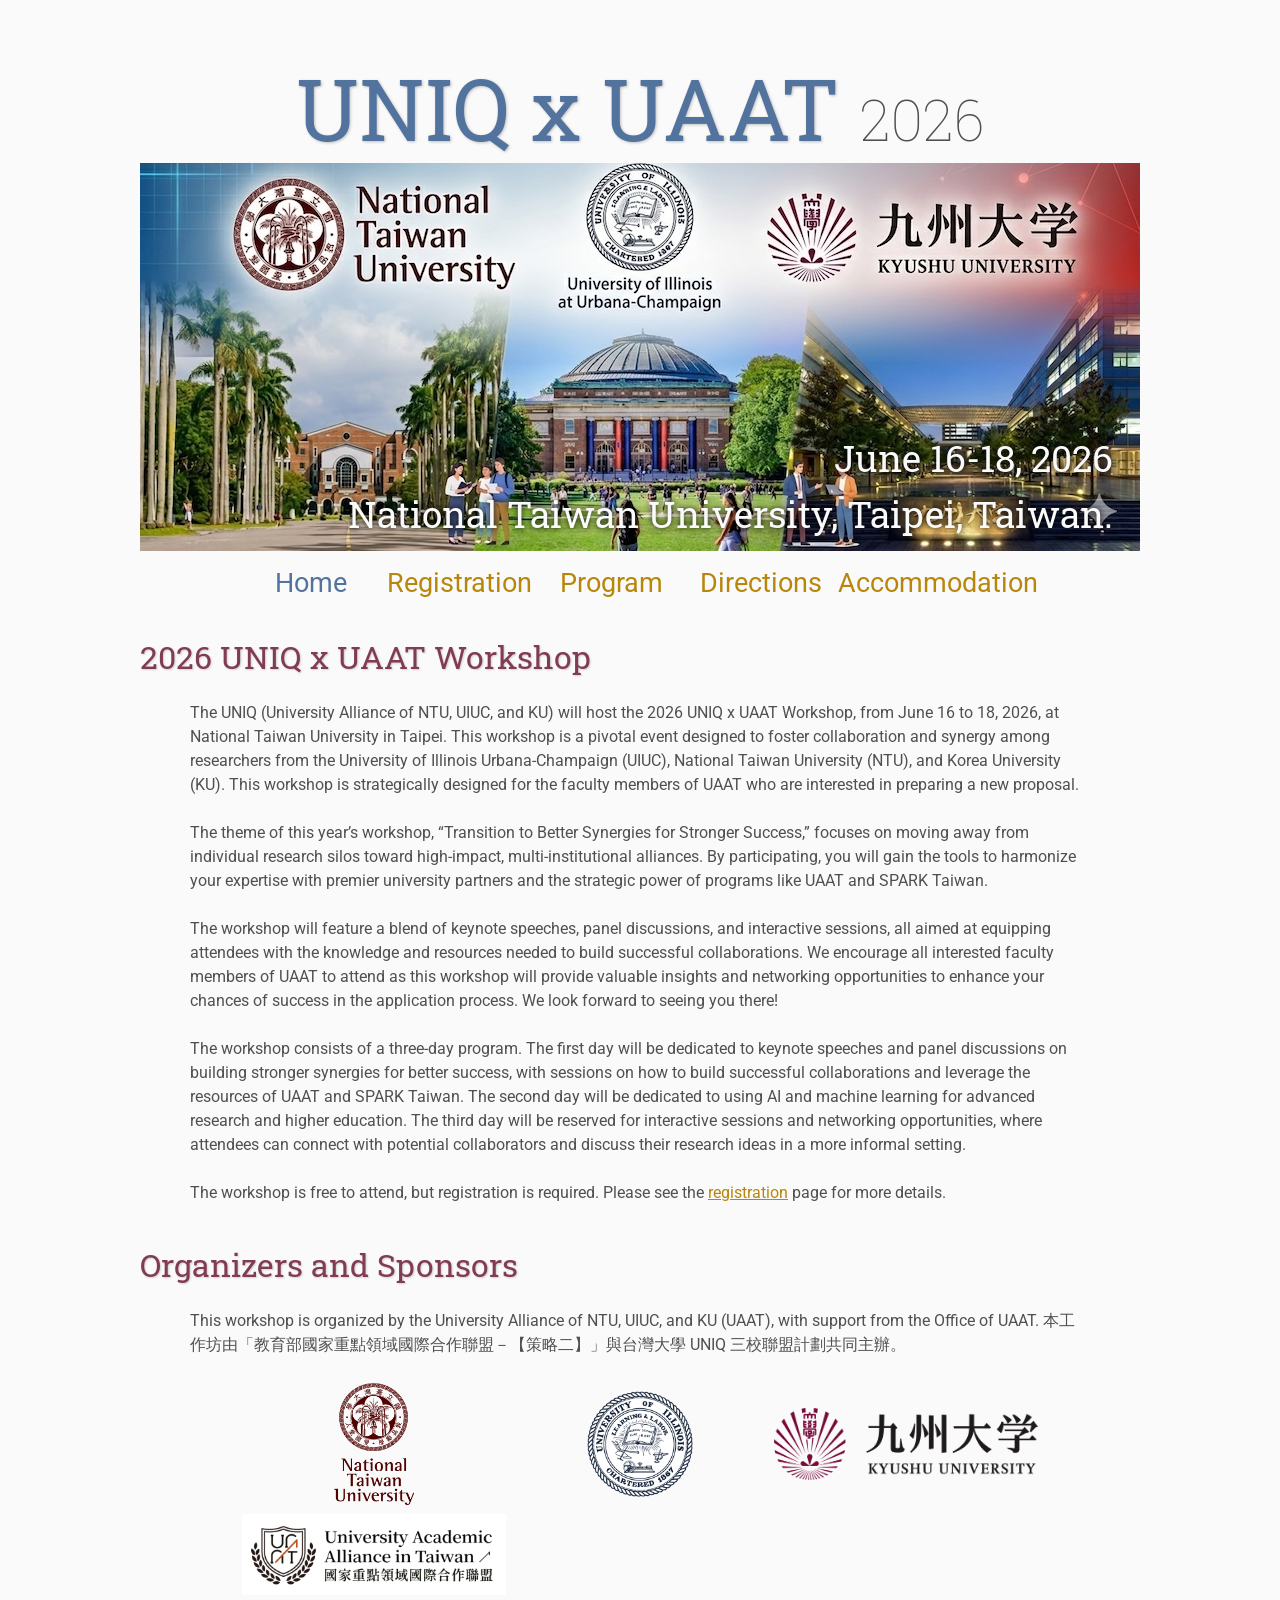
==== index.html @ dfc4db64 "import" ====
<!DOCTYPE html>
<html lang='en'>

<head>
    <base href=".">
    <link rel="shortcut icon" type="image/png" href="assets/favicon.png"/>
    <link rel="stylesheet" type="text/css" media="all" href="assets/main.css"/>
    <meta name="description" content="Conference">
    <meta name="resource-type" content="document">
    <meta name="distribution" content="global">
    <meta name="KeyWords" content="Conference">
    <title>2026 UNIQ x UAAT Workshop</title>
</head>

<body>

    <div class="banner">
        <img src="assets/banner.jpg" alt="Conference Banner">
        <div class="top-left">
            <span class="title2">UNIQ x UAAT</span> <span class="year">2026</span>
        </div>
        <div class="bottom-right">
            June 16-18, 2026 <br> National Taiwan University, Taipei, Taiwan.
        </div>
    </div>

    <table class="navigation">
        <tr>
            <td class="navigation">
                <a class="current" title="2026 UNIQ x UAAT Home Page" href=".">Home</a>
            </td>
            <td class="navigation">
                <a title="Register for the Workshop" href="registration">Registration</a>
            </td>
            <td class="navigation">
                <a title="Workshop Program" href="program">Program</a> 
            </td>
            <td class="navigation">
                <a title="Directions to the Workshop site" href="directions">Directions</a>
            </td>
            <td class="navigation">
                <a title="Conference Accommodation" href="accommodation">Accommodation</a>
            </td>
        </tr>
    </table>

    <h2>2026 UNIQ x UAAT Workshop</h2>
    <p>
        The UNIQ (University Alliance of NTU, UIUC, and KU) will host the 2026 UNIQ x UAAT Workshop, from 
        June 16 to 18, 2026, at National Taiwan University in Taipei. This workshop is a pivotal event designed to 
        foster collaboration and synergy among researchers from the University of Illinois Urbana-Champaign (UIUC), National Taiwan University (NTU), and Korea University (KU).
        This workshop is strategically designed for the faculty members of UAAT who are interested in preparing a new proposal. 
    <p>

    <p>
        The theme of this year’s workshop, “Transition to Better Synergies for Stronger Success,” focuses on moving 
        away from individual research silos toward high-impact, multi-institutional alliances. 
        By participating, you will gain the tools to harmonize your expertise with premier university partners 
        and the strategic power of programs like UAAT and SPARK Taiwan.
    </p>
    <p>
        The workshop will feature a blend of keynote speeches, panel discussions, and interactive sessions, all aimed 
        at equipping attendees with the knowledge and resources needed to build successful collaborations.
        We encourage all interested faculty members of UAAT to attend as this workshop will provide valuable insights and networking opportunities to 
        enhance your chances of success in the application process. We look forward to seeing you there!
    </p>

    <p>
        The workshop consists of a three-day program. The first day will be dedicated to keynote speeches and panel 
        discussions on building stronger synergies for better success, with sessions on how to build successful collaborations and leverage the resources of UAAT and SPARK Taiwan. 
        The second day will be dedicated to using AI and machine learning for advanced research and higher education. 
        The third day will be reserved for interactive sessions and networking opportunities, where attendees can connect with potential collaborators and discuss their research ideas in a more informal setting.
    </p>
        
    <p>
        The workshop is free to attend, but registration is required. Please see the <a title="Register for the Workshop" href="registration">registration</a> page for more details.

    </p>

    <h2>Organizers and Sponsors</h2>
    <p>
        This workshop is organized by the University Alliance of NTU, UIUC, and KU (UAAT), with support from the Office of UAAT. 
        本工作坊由「教育部國家重點領域國際合作聯盟－【策略二】」與台灣大學  UNIQ 三校聯盟計劃共同主辦。
    </p>
    <table class="sponsors">
        <tr>
            <td class="sponsor">
                <a href="http://www.ntu.edu.tw/">
                    <img src="assets/ntu_logo.png" alt="National Taiwan University" style="width: 30%">
                </a>
            </td>
            <td class="sponsor">
                <a href="http://www.illinois.edu/">
                    <img src="assets/University_of_Illinois_seal.png" alt="University_of_Illinois" style="width: 40%">
                </a>
            </td>
            <td class="sponsor">
                <a href="http://www.kyushu-u.ac.jp/">
                    <img src="assets/Kyushu_University_logo.png" alt="Kyushu University">
                </a>
            </td>
        </tr>        
        <tr>
            <td class="sponsor">
                <a href="https://uaat.ntu.edu.tw/">
                    <img src="assets/UAAT_logo.png" alt="University Academic Alliance in Taiwan" style="width: 100%">
                </a>
            </td>
        </tr>
    </table>
</body>
</html>
---- assets/main.css ----
/* main.css */

/* These are the colors and fonts used throughout the webpage.
 * I've listed them here so that a user may easily
 * do a search-and-replace for these to change the site theme.
 *   'Roboto',sans-serif; Font for the title text
 *   'Roboto-Slab',serif; Font for the body text 
 *   #fafafa; Background color of the site
 *   #505050; Foreground (text) color of the site
 *   #52739e; Navy, "Template" in the logo, current page in navigation, special titles in the Program
 *   #b2132e; Reddish, "Conference" in the logo, hover color for links
 *   #813c54; Heading color, titles in the Program
 *   #b8860b; Dark Goldenrod, color for links
 */

@import url('https://fonts.googleapis.com/css?family=Roboto%7CRoboto+Slab');

*{
    border:0;
    font:inherit;
    font-size:1em;
    margin:0;
    padding:0;
    vertical-align:baseline;
}

body{
    background-color: #fafafa;
    background-size: cover;
    background-attachment: fixed;
    color: #505050; 
    text-align:left;
    font-family:'Roboto',sans-serif;
    font-size:1em;
    line-height:1.5em;
    margin: 60px auto;
    width: 1000px;
}

a{color: #b8860b; text-decoration:none;}
a.current{color: #52739e;}
a.current:hover{color: #e82945;}
a:hover{color: #b2132e;}
a:active{color: #e82945;}
h1,h2,h3,h4{clear:left; color: #813c54; margin:1.5em 0em 1em 0em; font-family:'Roboto Slab',serif; text-shadow: 1px 1px 2px #d0d0d0;}
h1{font-size:2.67em;}
h2{font-size:2.00em;}
h3{font-size:1.67em;}
h4{font-size:1.33em;}
p{list-style:none; margin:24px auto 24px auto; padding:0px; width:900px; text-align:left;}
li a, p a {text-decoration:underline; text-decoration-color:#b8860b;}
ul{list-style:none; margin:24px auto 24px auto; padding:0px; width:800px; text-align:left;}
ul li{list-style:none; margin:0px auto 0px auto; padding:0px; text-align:left;}
i,em{font-style:italic;}
b,strong{font-weight:bold;}
sup{
    vertical-align: super;
    font-size: 0.8em;
    line-height: 0;
}
sub{
    vertical-align: sub;
    font-size: 0.8em;
    line-height: 0;
}
table{
    width: 1000px;
    margin: 12px auto 24px auto;
    float: center;
    /* UNCOMMENT THIS FOR DEBUGGING THE ALIGNMENT */
    /*border: 1px solid black;*/
}
th,td{
    text-align: left;
    /* UNCOMMENT THIS FOR DEBUGGING THE ALIGNMENT */
    /*border: 1px solid black;*/
}

/* Website Banner */
.banner {position: relative; font-family:'Roboto Slab',serif;}
.top-left {font-size:5.33em; color: #505050; background: #fafafa; text-align: center; width: 1000px; height: 67px; position: absolute; padding: 36px 0 0 0; top: 0px;}
.bottom-right {font-size:2.33em; color: #fafafa; line-height: 1.5em; width: auto; height: 100px; padding: 0px 27px 27px 0px; text-align: right; position: absolute; bottom: 0px; right: 0px; text-shadow: 0px 0px 6px #000000;}

/* Conference Title Logo */
.title1{color: #b2132e; text-shadow: 1px 1px 3px #c0c0c0;} 
.title2{color: #52739e; text-shadow: 1px 1px 3px #c0c0c0;}
.year{color: #505050; font-size:0.67em; font-weight: lighter;}

/* Navigation Links (Home, Registration, etc) */
table.navigation{width:800px;}
td.navigation{font-size:1.67em; white-space:nowrap; width:20%; text-align:center; vertical-align:middle; padding:0px 0px 0px 0px;}

/* Sponsor Images */
table.sponsors{width:800px;}
td.sponsor{white-space:nowrap; width:33%; text-align:center; vertical-align:middle; padding:0px 0px 0px 0px;}
td.sponsor img{width: 100%}

/* The Table on the Program Page */
td.room{padding: 4px 12px 4px 4px; width: 90%; vertical-align:bottom; font-size:1.67em; color: #52739e; height:32px;}
td.date{white-space:nowrap; width:130px; text-align:right; vertical-align:top; padding:4px 16px 0px 0px;}
td.title{padding: 4px 12px 4px 4px; width: 90%; vertical-align:top; font-size:1.5em; color: #813c54; height:32px; font-family:'Roboto Slab',serif; text-shadow: 1px 1px 2px #d0d0d0; }
td.title-special{padding: 4px 12px 4px 4px; width: 90%; vertical-align:top; font-size:1.67em; color: #52739e; height:32px; font-family:'Roboto Slab',serif; text-shadow: 1px 1px 2px #d0d0d0;}
td.speaker{padding: 4px 12px 4px 4px; font-style: italic; font-size:1em; max-height:999999px}
td.abstract{padding: 4px 12px 12px 4px; font-size:1em; max-height:999999px}
td.abstract img{display: block; margin: 4px auto 8px auto}
table.plenary{padding-top: 8px; background: #ffffff;}

/* Registration and Directions iframes and Images */
iframe.registration{display:block; margin:1em auto 2em auto; width:700px; height:1400px; border:none;}
iframe.directions{display:block; margin:1em auto 2em auto; width:800px; height:400px; border:none;}
img.center{display:block; width:67%; margin:1em auto 2em auto;}

/* Flyer Images */
table.flyers{width:800px;}
td.flyer{white-space:nowrap; width:50%; text-align:center; vertical-align:middle; padding:0px 0px 0px 0px;}
td.sponsor img{width: 100%}

footer{font-size:0.875em; margin-top:12em; text-align:center;}

/* My hacky way of making the site mobile-friendly */
@media only screen and (max-width: 1100px) {
    h2{font-size:3.00em;}
    p{font-size:1.5em; line-height:1.5em;}
    th,td,tr{font-size:1.5em; line-height:1.5em;}
    td.date{font-size:1em; padding-top:0.5em;}
    td.navigation{font-size:1.5em; padding:0px 20px 0px 20px;}
    table.footer{font-size:0.33em;}
}

nav {
    position: fixed;
    width: 40%;
    background-color: lightgrey;
    text-align: center;
    margin-bottom: 20px;
}

.section {
    height: 100%;
    padding-top: 20px;
}
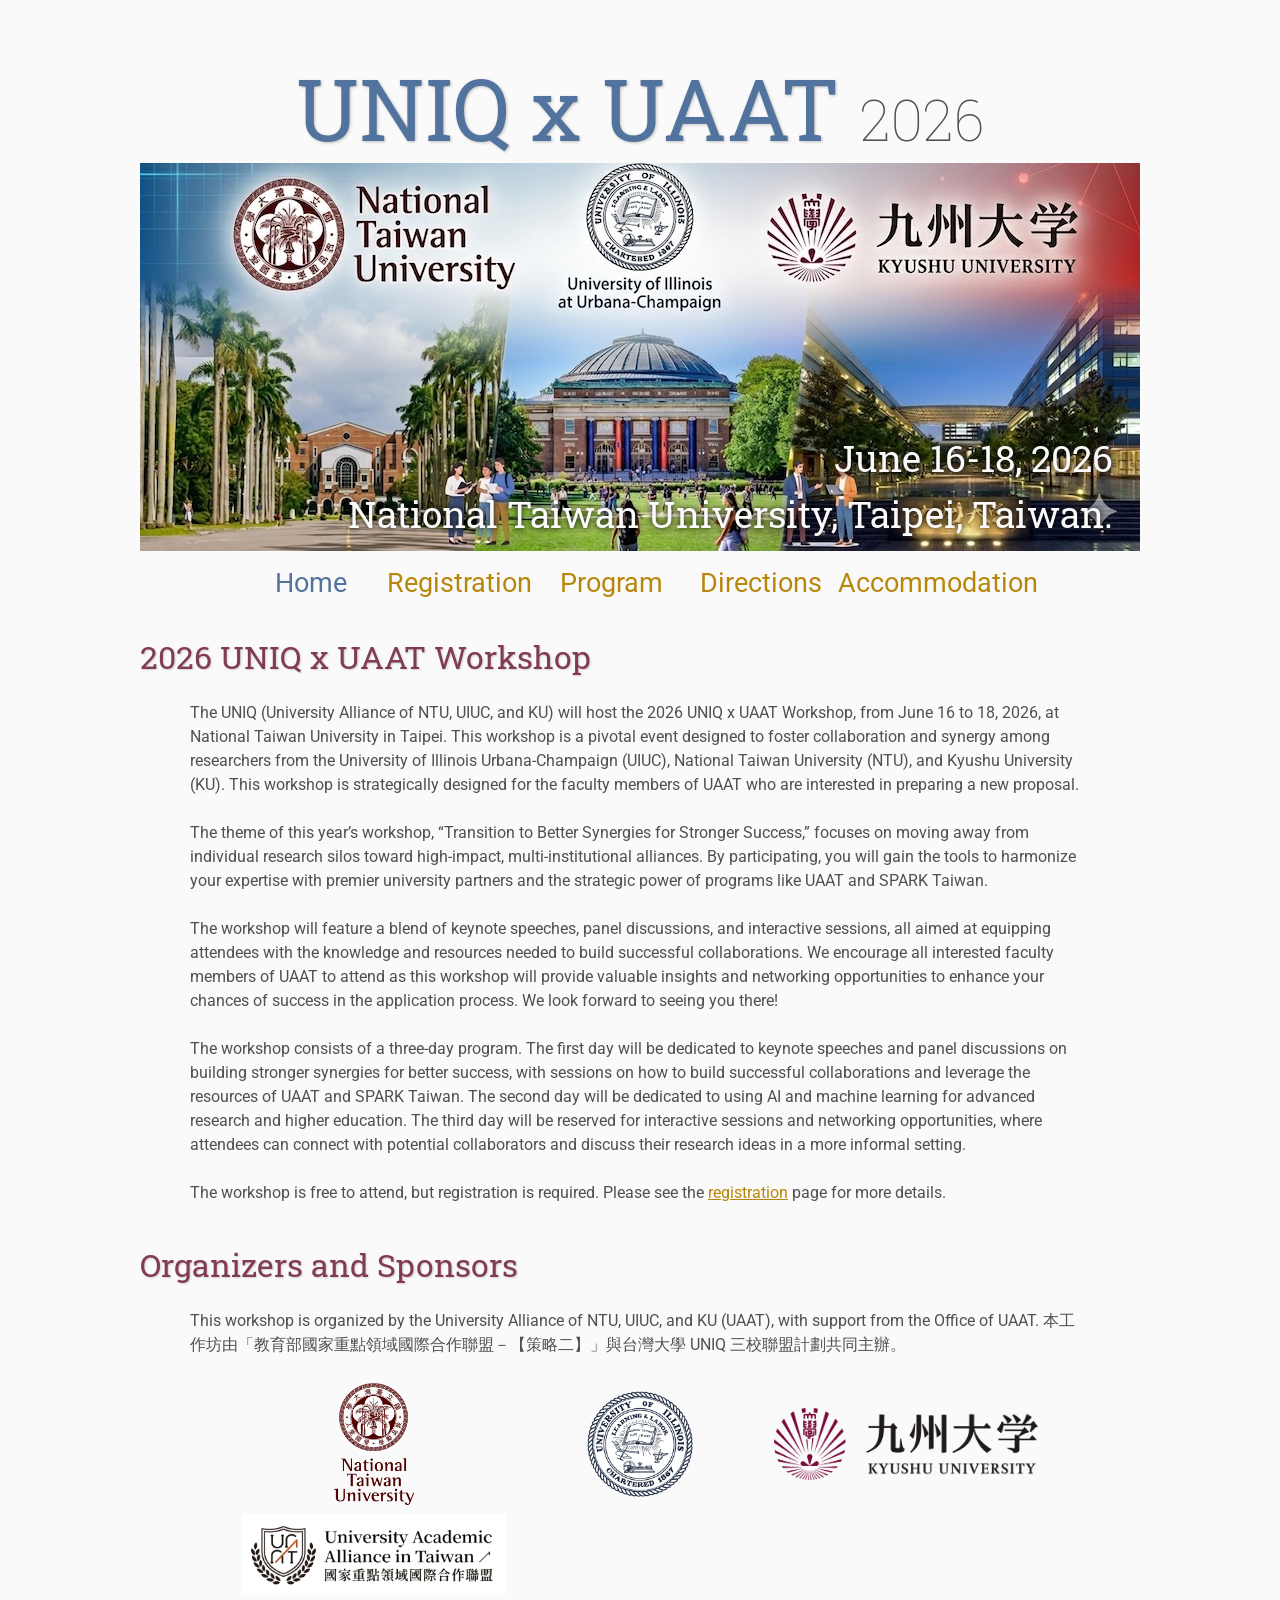
==== commit e6ee2eaa: "Correct university name from KU to Kyushu University" ====
--- a/index.html
+++ b/index.html
@@ -48,7 +48,7 @@
     <p>
         The UNIQ (University Alliance of NTU, UIUC, and KU) will host the 2026 UNIQ x UAAT Workshop, from 
         June 16 to 18, 2026, at National Taiwan University in Taipei. This workshop is a pivotal event designed to 
-        foster collaboration and synergy among researchers from the University of Illinois Urbana-Champaign (UIUC), National Taiwan University (NTU), and Korea University (KU).
+        foster collaboration and synergy among researchers from the University of Illinois Urbana-Champaign (UIUC), National Taiwan University (NTU), and Kyushu University (KU).
         This workshop is strategically designed for the faculty members of UAAT who are interested in preparing a new proposal. 
     <p>
 
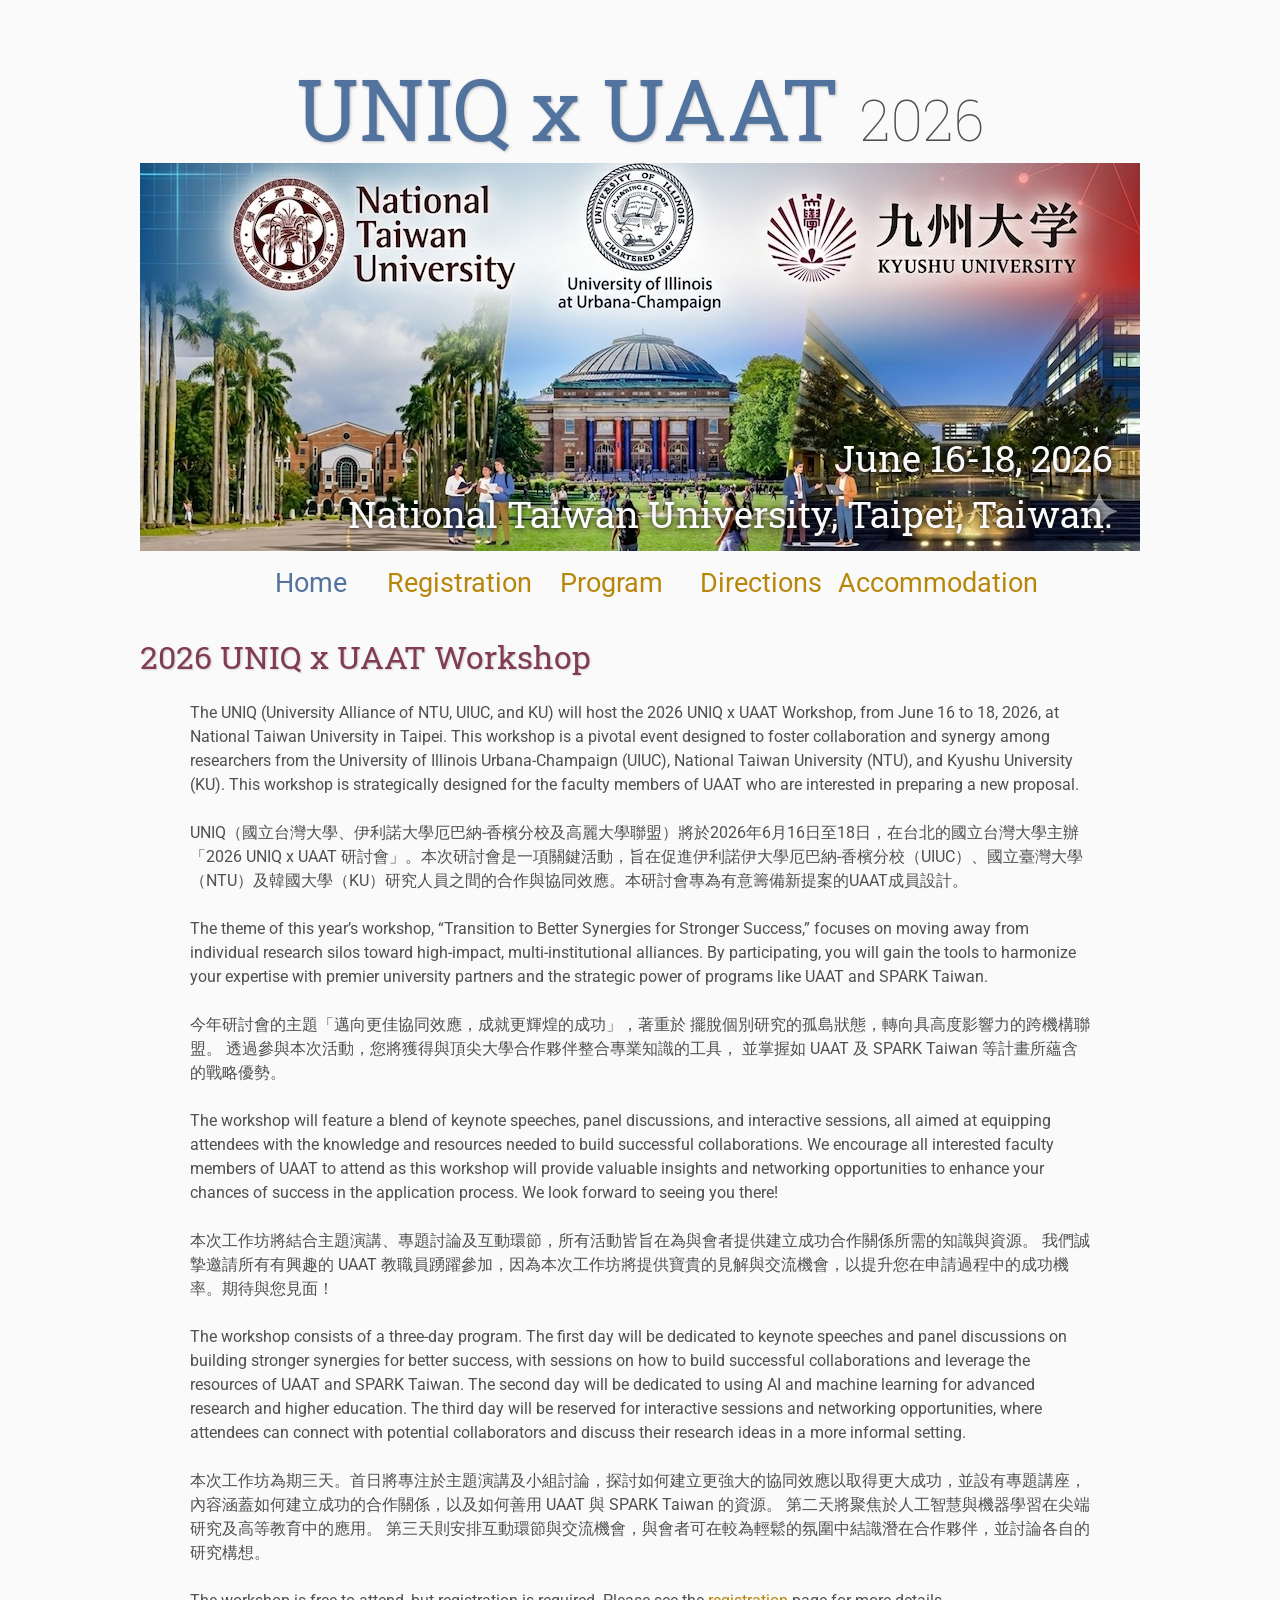
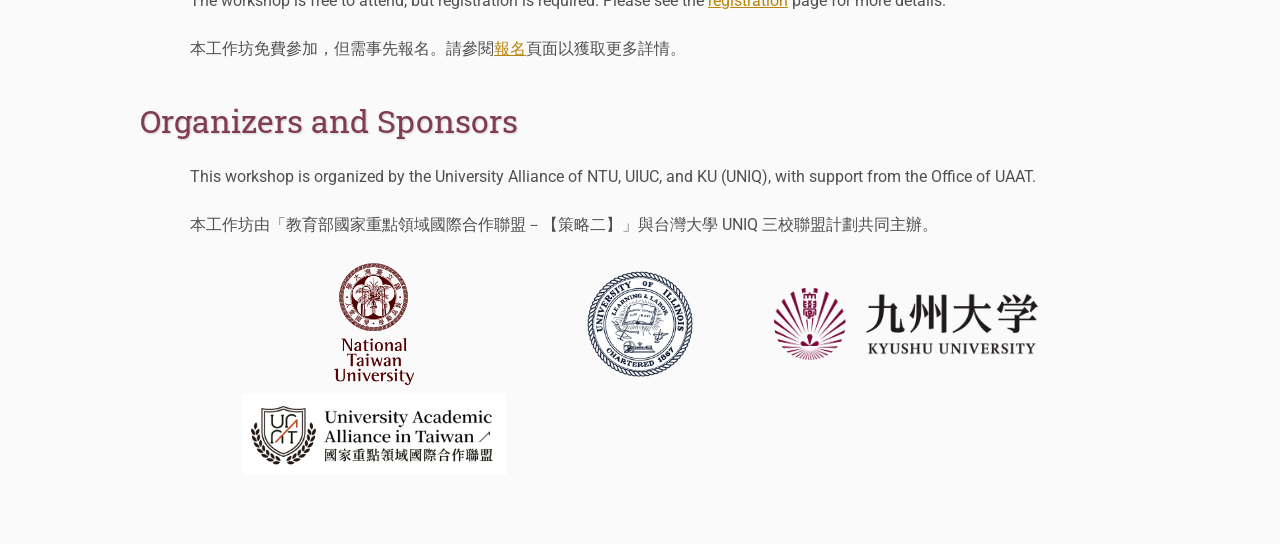
==== commit 071ba25e: "update main page." ====
--- a/index.html
+++ b/index.html
@@ -51,12 +51,23 @@
         foster collaboration and synergy among researchers from the University of Illinois Urbana-Champaign (UIUC), National Taiwan University (NTU), and Kyushu University (KU).
         This workshop is strategically designed for the faculty members of UAAT who are interested in preparing a new proposal. 
     <p>
+        
+    <p>
+        UNIQ（國立台灣大學、伊利諾大學厄巴納-香檳分校及高麗大學聯盟）將於2026年6月16日至18日，在台北的國立台灣大學主辦「2026 UNIQ x UAAT 研討會」。本次研討會是一項關鍵活動，旨在促進伊利諾伊大學厄巴納-香檳分校（UIUC）、國立臺灣大學（NTU）及韓國大學（KU）研究人員之間的合作與協同效應。本研討會專為有意籌備新提案的UAAT成員設計。
+    <p>
 
     <p>
         The theme of this year’s workshop, “Transition to Better Synergies for Stronger Success,” focuses on moving 
         away from individual research silos toward high-impact, multi-institutional alliances. 
         By participating, you will gain the tools to harmonize your expertise with premier university partners 
         and the strategic power of programs like UAAT and SPARK Taiwan.
+    </p>
+
+    <p>
+        今年研討會的主題「邁向更佳協同效應，成就更輝煌的成功」，著重於
+        擺脫個別研究的孤島狀態，轉向具高度影響力的跨機構聯盟。
+        透過參與本次活動，您將獲得與頂尖大學合作夥伴整合專業知識的工具，
+        並掌握如 UAAT 及 SPARK Taiwan 等計畫所蘊含的戰略優勢。
     </p>
     <p>
         The workshop will feature a blend of keynote speeches, panel discussions, and interactive sessions, all aimed 
@@ -66,20 +77,37 @@
     </p>
 
     <p>
+        
+        本次工作坊將結合主題演講、專題討論及互動環節，所有活動皆旨在為與會者提供建立成功合作關係所需的知識與資源。
+        我們誠摯邀請所有有興趣的 UAAT 教職員踴躍參加，因為本次工作坊將提供寶貴的見解與交流機會，以提升您在申請過程中的成功機率。期待與您見面！
+    </p>
+    <p>
         The workshop consists of a three-day program. The first day will be dedicated to keynote speeches and panel 
         discussions on building stronger synergies for better success, with sessions on how to build successful collaborations and leverage the resources of UAAT and SPARK Taiwan. 
         The second day will be dedicated to using AI and machine learning for advanced research and higher education. 
         The third day will be reserved for interactive sessions and networking opportunities, where attendees can connect with potential collaborators and discuss their research ideas in a more informal setting.
     </p>
+
+    <p>
+       
+        本次工作坊為期三天。首日將專注於主題演講及小組討論，探討如何建立更強大的協同效應以取得更大成功，並設有專題講座，內容涵蓋如何建立成功的合作關係，以及如何善用 UAAT 與 SPARK Taiwan 的資源。
+        第二天將聚焦於人工智慧與機器學習在尖端研究及高等教育中的應用。
+        第三天則安排互動環節與交流機會，與會者可在較為輕鬆的氛圍中結識潛在合作夥伴，並討論各自的研究構想。
+
+    </p>
         
     <p>
         The workshop is free to attend, but registration is required. Please see the <a title="Register for the Workshop" href="registration">registration</a> page for more details.
-
     </p>
 
+    <p>
+        本工作坊免費參加，但需事先報名。請參閱<a title="報名參加工作坊" href="registration">報名</a>頁面以獲取更多詳情。
+    </p>
     <h2>Organizers and Sponsors</h2>
     <p>
-        This workshop is organized by the University Alliance of NTU, UIUC, and KU (UAAT), with support from the Office of UAAT. 
+        This workshop is organized by the University Alliance of NTU, UIUC, and KU (UNIQ), with support from the Office of UAAT. 
+    </p>
+    <p>
         本工作坊由「教育部國家重點領域國際合作聯盟－【策略二】」與台灣大學  UNIQ 三校聯盟計劃共同主辦。
     </p>
     <table class="sponsors">
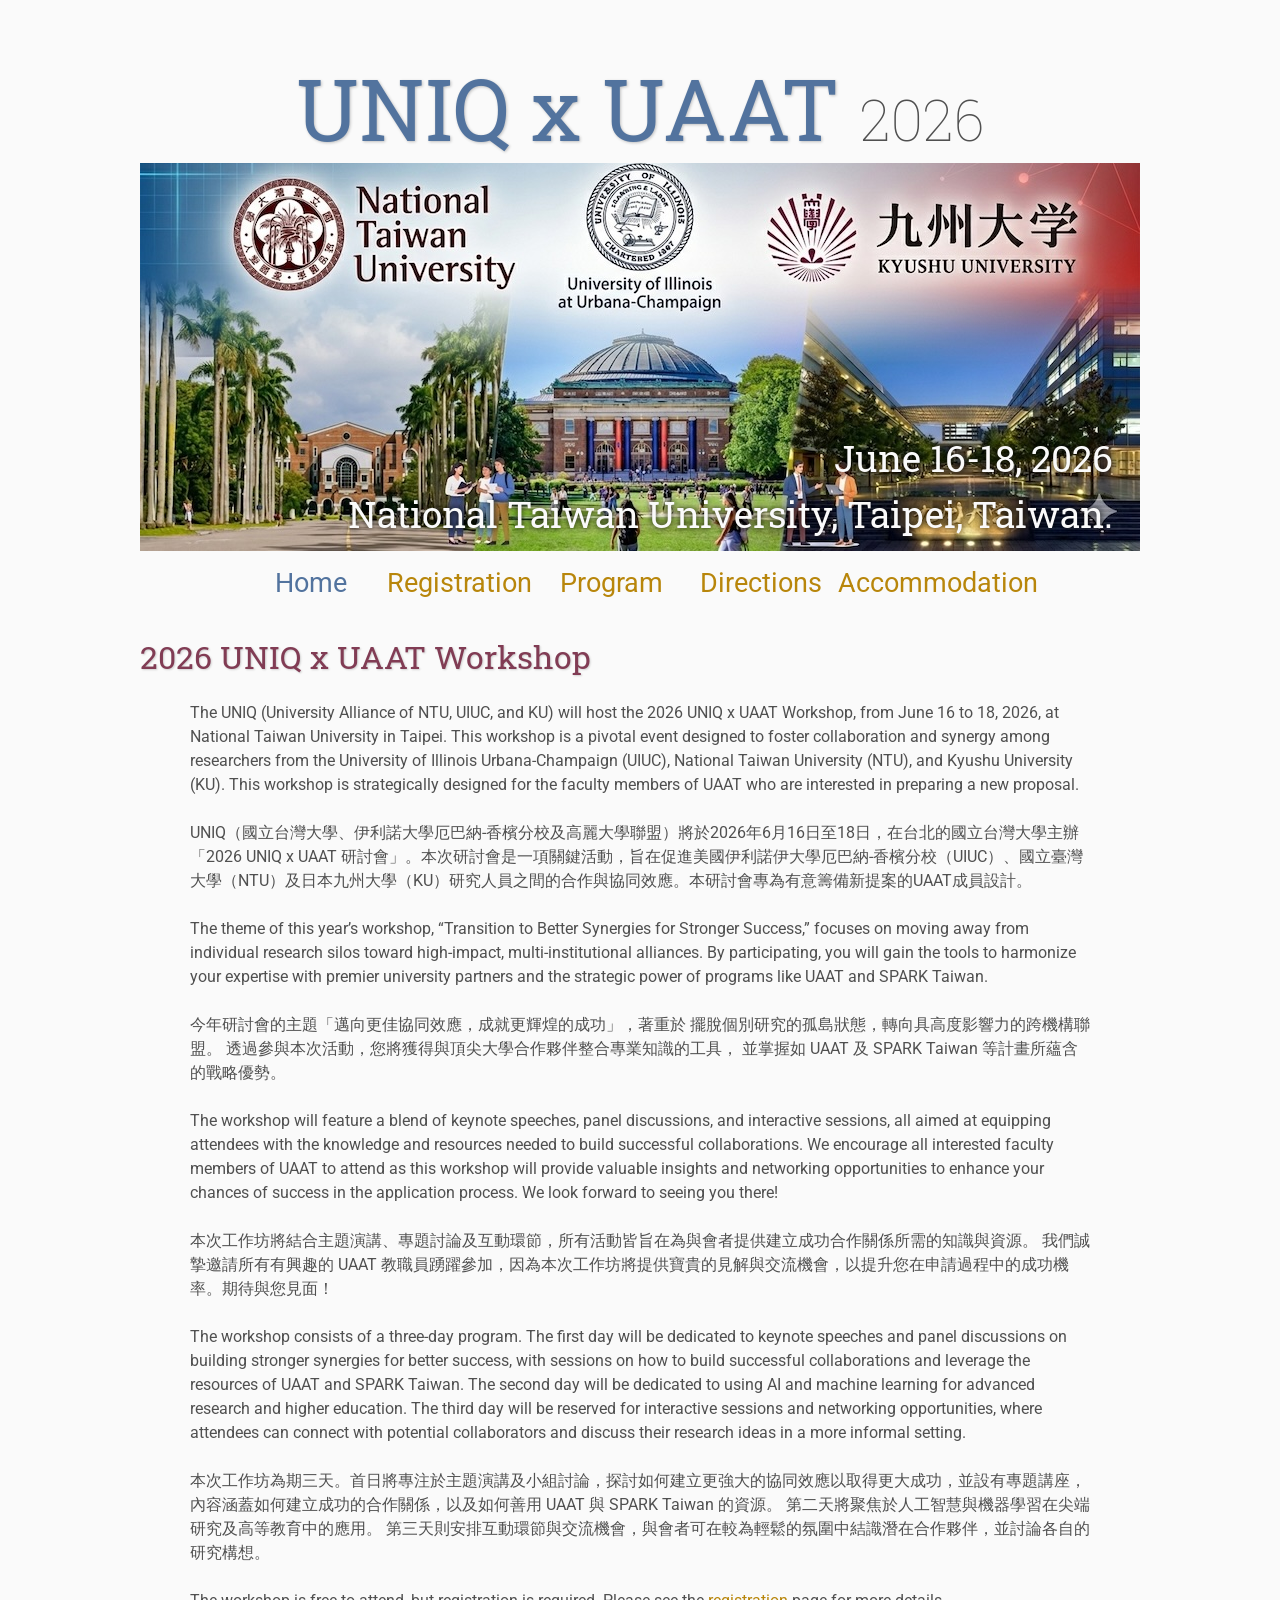
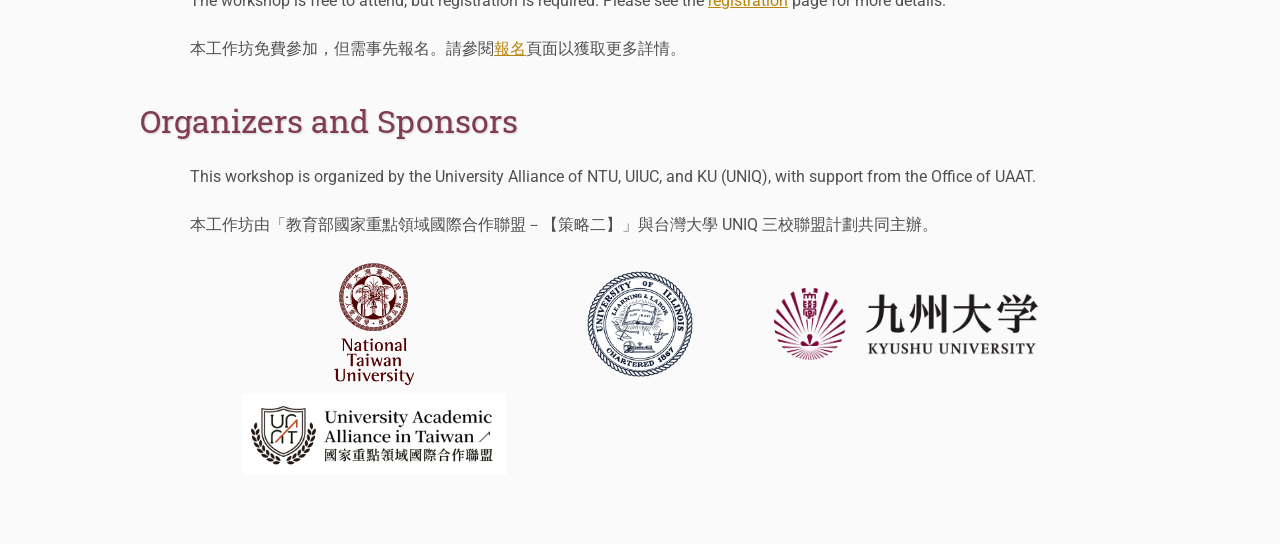
==== commit fb66b73b: "Correct Chinese Name for KU" ====
--- a/index.html
+++ b/index.html
@@ -53,7 +53,7 @@
     <p>
         
     <p>
-        UNIQ（國立台灣大學、伊利諾大學厄巴納-香檳分校及高麗大學聯盟）將於2026年6月16日至18日，在台北的國立台灣大學主辦「2026 UNIQ x UAAT 研討會」。本次研討會是一項關鍵活動，旨在促進伊利諾伊大學厄巴納-香檳分校（UIUC）、國立臺灣大學（NTU）及韓國大學（KU）研究人員之間的合作與協同效應。本研討會專為有意籌備新提案的UAAT成員設計。
+        UNIQ（國立台灣大學、伊利諾大學厄巴納-香檳分校及高麗大學聯盟）將於2026年6月16日至18日，在台北的國立台灣大學主辦「2026 UNIQ x UAAT 研討會」。本次研討會是一項關鍵活動，旨在促進美國伊利諾伊大學厄巴納-香檳分校（UIUC）、國立臺灣大學（NTU）及日本九州大學（KU）研究人員之間的合作與協同效應。本研討會專為有意籌備新提案的UAAT成員設計。
     <p>
 
     <p>
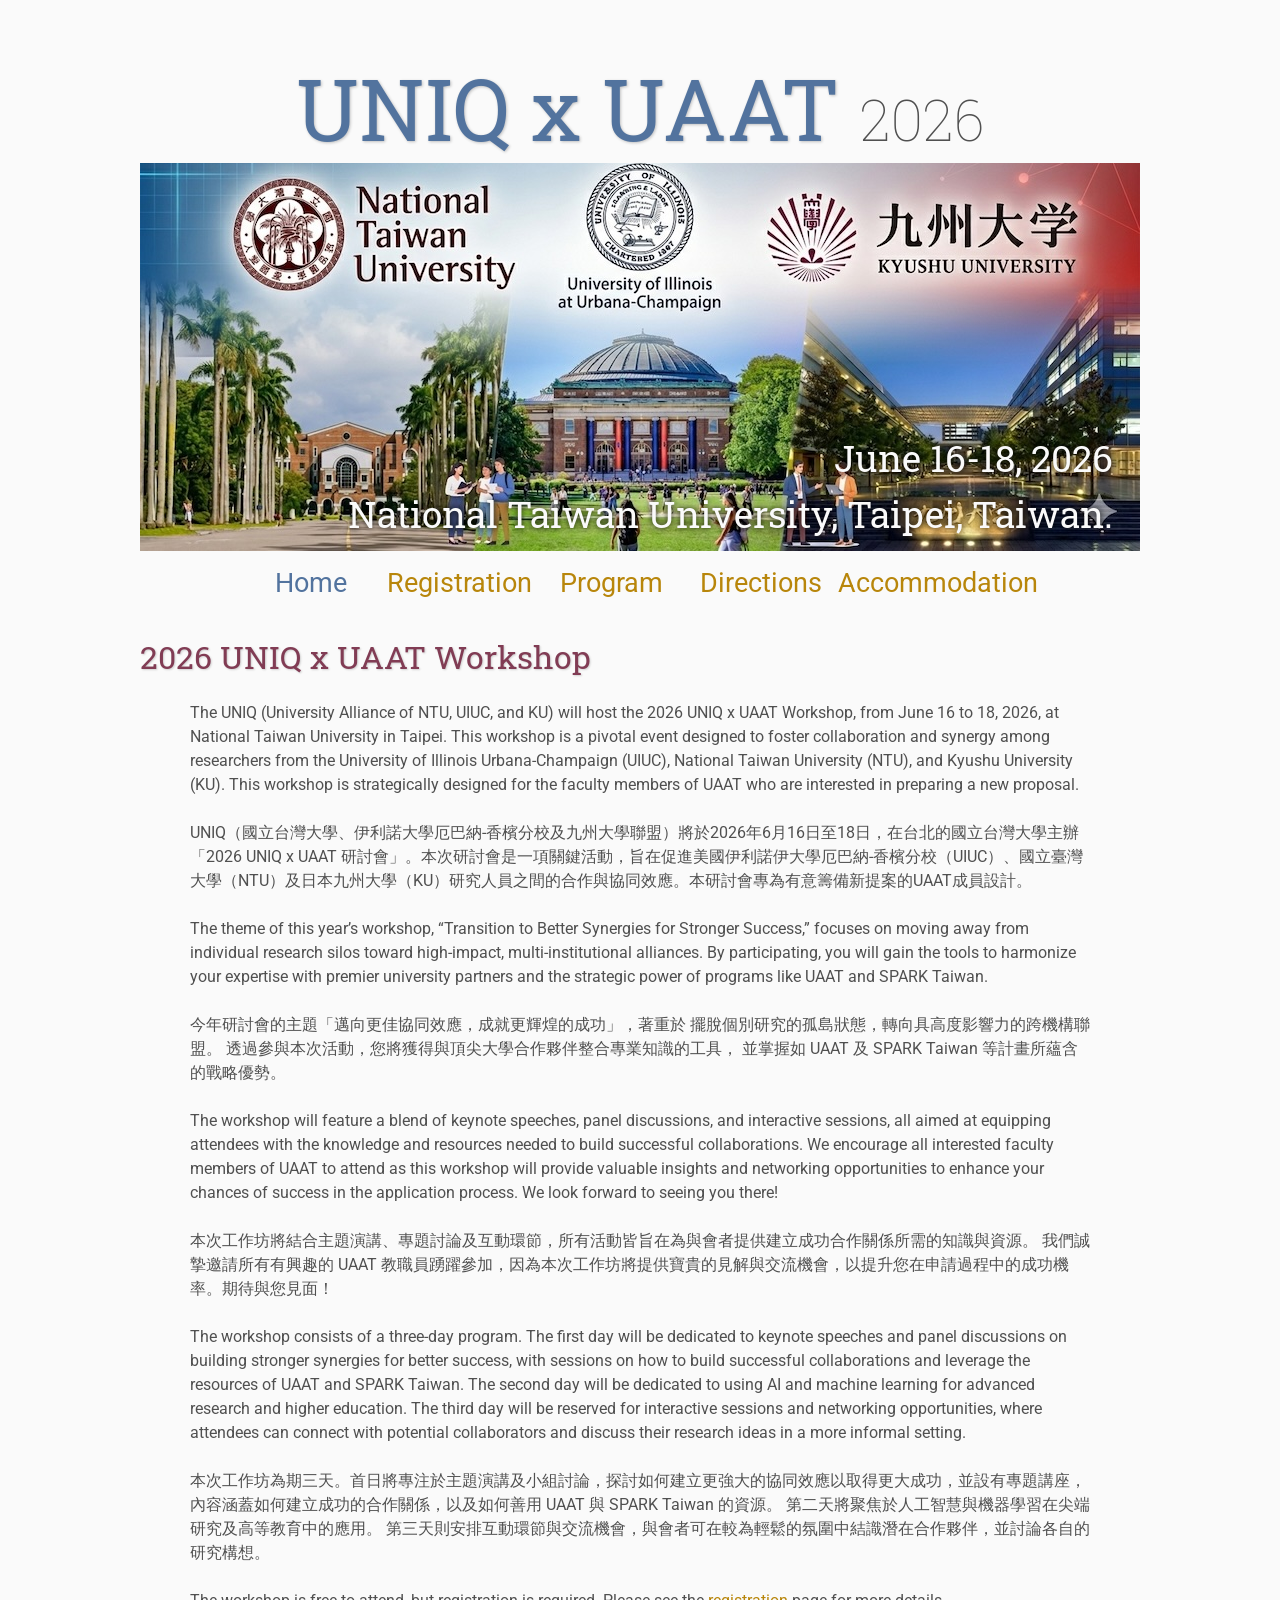
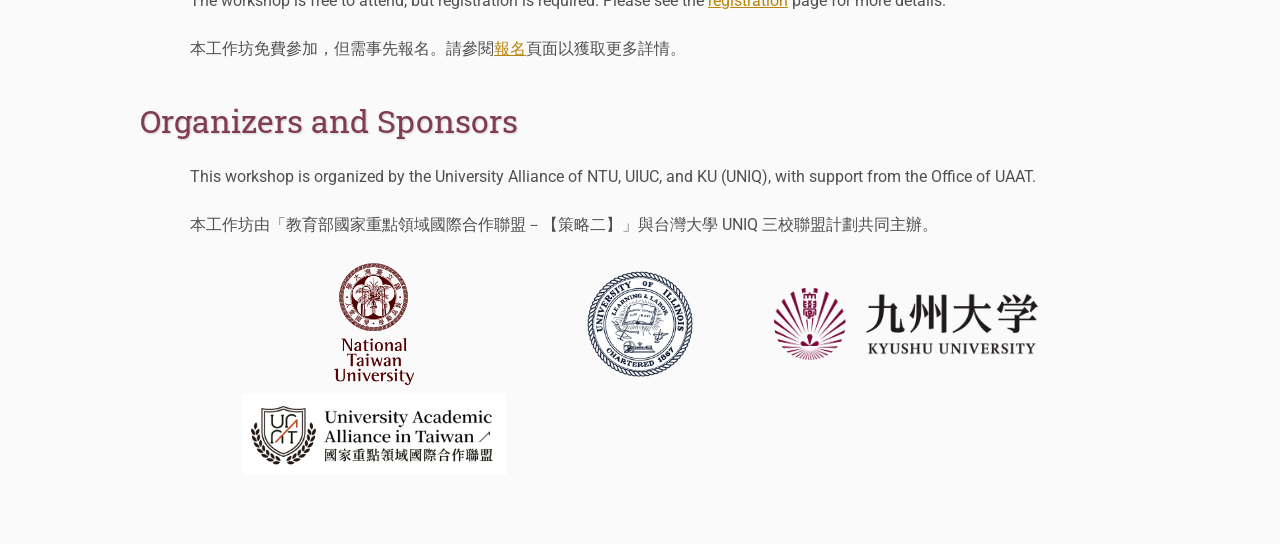
==== commit 836e6d50: "Correct the chinese name of KU" ====
--- a/index.html
+++ b/index.html
@@ -53,7 +53,7 @@
     <p>
         
     <p>
-        UNIQ（國立台灣大學、伊利諾大學厄巴納-香檳分校及高麗大學聯盟）將於2026年6月16日至18日，在台北的國立台灣大學主辦「2026 UNIQ x UAAT 研討會」。本次研討會是一項關鍵活動，旨在促進美國伊利諾伊大學厄巴納-香檳分校（UIUC）、國立臺灣大學（NTU）及日本九州大學（KU）研究人員之間的合作與協同效應。本研討會專為有意籌備新提案的UAAT成員設計。
+        UNIQ（國立台灣大學、伊利諾大學厄巴納-香檳分校及九州大學聯盟）將於2026年6月16日至18日，在台北的國立台灣大學主辦「2026 UNIQ x UAAT 研討會」。本次研討會是一項關鍵活動，旨在促進美國伊利諾伊大學厄巴納-香檳分校（UIUC）、國立臺灣大學（NTU）及日本九州大學（KU）研究人員之間的合作與協同效應。本研討會專為有意籌備新提案的UAAT成員設計。
     <p>
 
     <p>
